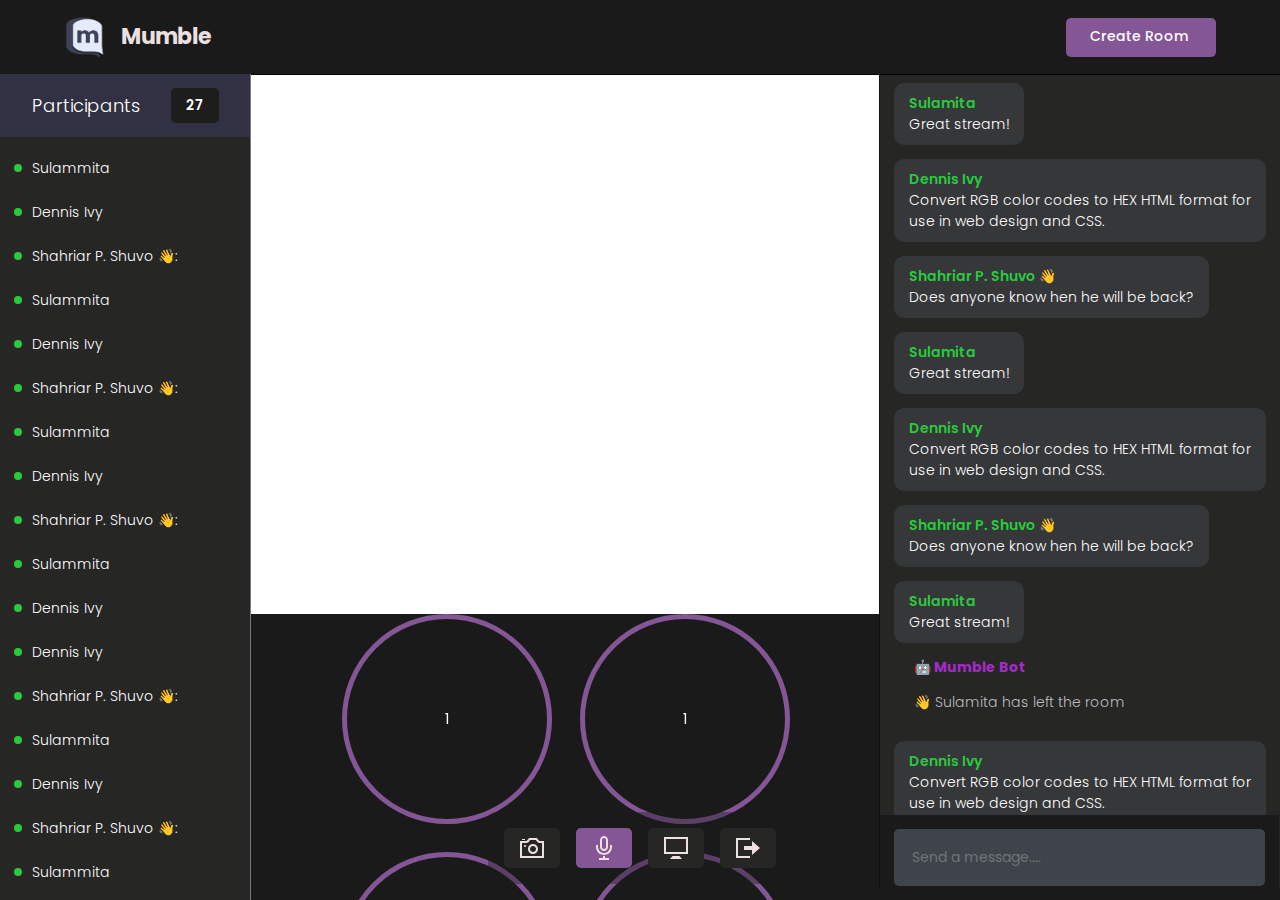
==== room.html @ 34bbaac6 "the start templet to the project" ====
<!DOCTYPE html>
<html>
<head>
    <meta charset='utf-8'>
    <meta http-equiv='X-UA-Compatible' content='IE=edge'>
    <title>Room</title>
    <meta name='viewport' content='width=device-width, initial-scale=1'>
    <link rel='stylesheet' type='text/css' media='screen' href='styles/main.css'>

    <link rel='stylesheet' type='text/css' media='screen' href='styles/room.css'>
</head>
<body>

    <header id="nav">
       <div class="nav--list">
            <button id="members__button">
               <svg width="24" height="24" xmlns="http://www.w3.org/2000/svg" fill-rule="evenodd" clip-rule="evenodd"><path d="M24 18v1h-24v-1h24zm0-6v1h-24v-1h24zm0-6v1h-24v-1h24z" fill="#ede0e0"><path d="M24 19h-24v-1h24v1zm0-6h-24v-1h24v1zm0-6h-24v-1h24v1z"/></svg>
            </button>
            <a href="lobby.html"/>
                <h3 id="logo">
                    <img src="./images/logo.png" alt="Site Logo">
                    <span>Mumble</span>
                </h3>
            </a>
       </div>

        <div id="nav__links">
            <button id="chat__button"><svg width="24" height="24" xmlns="http://www.w3.org/2000/svg" fill-rule="evenodd" fill="#ede0e0" clip-rule="evenodd"><path d="M24 20h-3v4l-5.333-4h-7.667v-4h2v2h6.333l2.667 2v-2h3v-8.001h-2v-2h4v12.001zm-15.667-6l-5.333 4v-4h-3v-14.001l18 .001v14h-9.667zm-6.333-2h3v2l2.667-2h8.333v-10l-14-.001v10.001z"/></svg></button>
            <!-- <a class="nav__link" href="/">
                Lobby
                <svg xmlns="http://www.w3.org/2000/svg" width="24" height="24" fill="#ede0e0" viewBox="0 0 24 24"><path d="M20 7.093v-5.093h-3v2.093l3 3zm4 5.907l-12-12-12 12h3v10h7v-5h4v5h7v-10h3zm-5 8h-3v-5h-8v5h-3v-10.26l7-6.912 7 6.99v10.182z"/></svg>
            </a> -->
            <a class="nav__link" id="create__room__btn" href="lobby.html">
                Create Room
               <svg xmlns="http://www.w3.org/2000/svg" width="24" height="24" fill="#ede0e0" viewBox="0 0 24 24"><path d="M12 0c-6.627 0-12 5.373-12 12s5.373 12 12 12 12-5.373 12-12-5.373-12-12-12zm6 13h-5v5h-2v-5h-5v-2h5v-5h2v5h5v2z"/></svg>
            </a>
        </div>
    </header>

    <main class="container">
        <div id="room__container">
            <section id="members__container">

            <div id="members__header">
                <p>Participants</p>
                <strong id="members__count">27</strong>
            </div>

            <div id="member__list">
                <div class="member__wrapper" id="member__1__wrapper">
                    <span class="green__icon"></span>
                    <p class="member_name">Sulammita</p>
                </div>

                <div class="member__wrapper" id="member__2__wrapper">
                    <span class="green__icon"></span>
                    <p class="member_name">Dennis Ivy</p>
                </div>

                <div class="member__wrapper" id="member__2__wrapper">
                    <span class="green__icon"></span>
                    <p class="member_name">Shahriar P. Shuvo 👋:</p>
                </div>

                <div class="member__wrapper" id="member__1__wrapper">
                    <span class="green__icon"></span>
                    <p class="member_name">Sulammita</p>
                </div>

                <div class="member__wrapper" id="member__2__wrapper">
                    <span class="green__icon"></span>
                    <p class="member_name">Dennis Ivy</p>
                </div>

                <div class="member__wrapper" id="member__2__wrapper">
                    <span class="green__icon"></span>
                    <p class="member_name">Shahriar P. Shuvo 👋:</p>
                </div>

                <div class="member__wrapper" id="member__1__wrapper">
                    <span class="green__icon"></span>
                    <p class="member_name">Sulammita</p>
                </div>

                <div class="member__wrapper" id="member__2__wrapper">
                    <span class="green__icon"></span>
                    <p class="member_name">Dennis Ivy</p>
                </div>

                <div class="member__wrapper" id="member__2__wrapper">
                    <span class="green__icon"></span>
                    <p class="member_name">Shahriar P. Shuvo 👋:</p>
                </div>

                <div class="member__wrapper" id="member__1__wrapper">
                    <span class="green__icon"></span>
                    <p class="member_name">Sulammita</p>
                </div>

                <div class="member__wrapper" id="member__2__wrapper">
                    <span class="green__icon"></span>
                    <p class="member_name">Dennis Ivy</p>
                </div>
                <div class="member__wrapper" id="member__2__wrapper">
                    <span class="green__icon"></span>
                    <p class="member_name">Dennis Ivy</p>
                </div>

                <div class="member__wrapper" id="member__2__wrapper">
                    <span class="green__icon"></span>
                    <p class="member_name">Shahriar P. Shuvo 👋:</p>
                </div>

                <div class="member__wrapper" id="member__1__wrapper">
                    <span class="green__icon"></span>
                    <p class="member_name">Sulammita</p>
                </div>

                <div class="member__wrapper" id="member__2__wrapper">
                    <span class="green__icon"></span>
                    <p class="member_name">Dennis Ivy</p>
                </div>

                <div class="member__wrapper" id="member__2__wrapper">
                    <span class="green__icon"></span>
                    <p class="member_name">Shahriar P. Shuvo 👋:</p>
                </div>

                <div class="member__wrapper" id="member__1__wrapper">
                    <span class="green__icon"></span>
                    <p class="member_name">Sulammita</p>
                </div>

                <div class="member__wrapper" id="member__2__wrapper">
                    <span class="green__icon"></span>
                    <p class="member_name">Dennis Ivy</p>
                </div>

                <div class="member__wrapper" id="member__2__wrapper">
                    <span class="green__icon"></span>
                    <p class="member_name">Shahriar P. Shuvo 👋:</p>
                </div>

                <div class="member__wrapper" id="member__1__wrapper">
                    <span class="green__icon"></span>
                    <p class="member_name">Sulammita</p>
                </div>

                <div class="member__wrapper" id="member__2__wrapper">
                    <span class="green__icon"></span>
                    <p class="member_name">Dennis Ivy</p>
                </div>
                <div class="member__wrapper" id="member__2__wrapper">
                    <span class="green__icon"></span>
                    <p class="member_name">Dennis Ivy</p>
                </div>
            </div>

            </section>
            <section id="stream__container">
                <div id="stream__box"></div>
                <div class="stream__actions">
                    <button>
                        <svg xmlns="http://www.w3.org/2000/svg" width="24" height="24" viewBox="0 0 24 24"><path d="M5 4h-3v-1h3v1zm10.93 0l.812 1.219c.743 1.115 1.987 1.781 3.328 1.781h1.93v13h-20v-13h3.93c1.341 0 2.585-.666 3.328-1.781l.812-1.219h5.86zm1.07-2h-8l-1.406 2.109c-.371.557-.995.891-1.664.891h-5.93v17h24v-17h-3.93c-.669 0-1.293-.334-1.664-.891l-1.406-2.109zm-11 8c0-.552-.447-1-1-1s-1 .448-1 1 .447 1 1 1 1-.448 1-1zm7 0c1.654 0 3 1.346 3 3s-1.346 3-3 3-3-1.346-3-3 1.346-3 3-3zm0-2c-2.761 0-5 2.239-5 5s2.239 5 5 5 5-2.239 5-5-2.239-5-5-5z"/></svg>
                    </button>
                    <button class="active">
                        <svg xmlns="http://www.w3.org/2000/svg" width="24" height="24" viewBox="0 0 24 24"><path d="M12 2c1.103 0 2 .897 2 2v7c0 1.103-.897 2-2 2s-2-.897-2-2v-7c0-1.103.897-2 2-2zm0-2c-2.209 0-4 1.791-4 4v7c0 2.209 1.791 4 4 4s4-1.791 4-4v-7c0-2.209-1.791-4-4-4zm8 9v2c0 4.418-3.582 8-8 8s-8-3.582-8-8v-2h2v2c0 3.309 2.691 6 6 6s6-2.691 6-6v-2h2zm-7 13v-2h-2v2h-4v2h10v-2h-4z"/></svg>
                    </button>
                    <button>
                        <svg xmlns="http://www.w3.org/2000/svg" width="24" height="24" viewBox="0 0 24 24"><path d="M0 1v17h24v-17h-24zm22 15h-20v-13h20v13zm-6.599 4l2.599 3h-12l2.599-3h6.802z"/></svg>
                    </button>
                    <button>
                        <svg xmlns="http://www.w3.org/2000/svg" width="24" height="24" viewBox="0 0 24 24"><path d="M16 10v-5l8 7-8 7v-5h-8v-4h8zm-16-8v20h14v-2h-12v-16h12v-2h-14z"/></svg>
                    </button>
                </div>
                <div class="vidoes">
                    <div>1</div>
                    <div>1</div>
                    <div>1</div>
                    <div>1</div>
                    <div>1</div>
                    <div>1</div>
                </div>
            </section>

            <section id="messages__container">

                <div id="messages">
                    <div class="message__wrapper">
                        <div class="message__body__bot">
                            <strong class="message__author__bot">🤖 Mumble Bot</strong>
                            <p class="message__text__bot">Welcome to the room, Don't be shy, say hello!</p>
                        </div>
                    </div>

                    <div class="message__wrapper">
                        <div class="message__body__bot">
                            <strong class="message__author__bot">🤖 Mumble Bot</strong>
                            <p class="message__text__bot">Dennis Ivy just entered the room!</p>
                        </div>
                    </div>

                    <div class="message__wrapper">
                        <div class="message__body">
                            <strong class="message__author">Dennis Ivy</strong>
                            <p class="message__text">Does anyone know hen he will be back?</p>
                        </div>
                    </div>

                    <div class="message__wrapper">
                        <div class="message__body__bot">
                            <strong class="message__author__bot">🤖 Mumble Bot</strong>
                            <p class="message__text__bot">Sulamita  just entered the room!</p>
                        </div>
                    </div>

                    <div class="message__wrapper">
                        <div class="message__body__bot">
                            <strong class="message__author__bot">🤖 Mumble Bot</strong>
                            <p class="message__text__bot">Shahriar P. Shuvo  just entered the room!</p>
                        </div>
                    </div>

                    <div class="message__wrapper">
                        
                        <div class="message__body">
                            <strong class="message__author">Sulamita</strong>  
                            <p class="message__text"> Great stream!</p>
                        </div>
                    </div>

                    <div class="message__wrapper">
                        
                        <div class="message__body">
                            <strong class="message__author">Dennis Ivy</strong>  
                            <p class="message__text"> Convert RGB color 
                                codes to HEX HTML format for use 
                                in web design and CSS.</p>
                        </div>
                    </div>

                    <div class="message__wrapper">
                        
                        <div class="message__body">
                            <strong class="message__author">Shahriar P. Shuvo 👋</strong>  
                            <p class="message__text">Does 
                                anyone know hen he will be 
                                back?</p>
                        </div>
                    </div>
                    <div class="message__wrapper">
                         
                        <div class="message__body">
                            <strong class="message__author">Sulamita</strong> 
                            <p class="message__text">Great stream!</p>
                        </div>
                    </div>

                    <div class="message__wrapper">
                        
                        <div class="message__body">
                            <strong class="message__author">Dennis Ivy</strong>   
                            <p class="message__text">Convert RGB color 
                                codes to HEX HTML format for use 
                                in web design and CSS.</p>
                        </div>
                    </div>

                    <div class="message__wrapper">        
                        <div class="message__body">
                            <strong class="message__author">Shahriar P. Shuvo 👋</strong>
                            <p class="message__text">Does 
                                anyone know hen he will be 
                                back?</p>
                        </div>
                    </div>

                    <div class="message__wrapper">
                        <div class="message__body">
                            <strong class="message__author">Sulamita</strong>
                            <p class="message__text">Great stream!</p>
                        </div>
                    </div>

                    <div class="message__wrapper">
                        <div class="message__body__bot">
                            <strong class="message__author__bot">🤖 Mumble Bot</strong>
                            <p class="message__text__bot">👋 Sulamita  has left the room</p>
                        </div>
                    </div>

                    <div class="message__wrapper">
                        
                        <div class="message__body">
                            <strong class="message__author">Dennis Ivy</strong>
                            <p class="message__text">Convert RGB color 
                                codes to HEX HTML format for use 
                                in web design and CSS.</p>
                        </div>
                    </div>

                    <div class="message__wrapper">
                        <div class="message__body">
                            <strong class="message__author">Shahriar P. Shuvo 👋</strong>
                            <p class="message__text">Does 
                                anyone know hen he will be 
                                back?</p>
                        </div>
                    </div>
                </div>

                <form id="message__form">
                    <input type="text" name="message" placeholder="Send a message...." />
                </form>

            </section>
        </div>
    </main>
    
</body>
<script type="text/javascript" src="js/room.js"></script>
</html>
---- styles/main.css ----
@import url('https://fonts.googleapis.com/css2?family=Poppins:wght@400;500;600;700;800&display=swap');

* {
  font-family: 'Poppins', sans-serif;
}

/* width */
::-webkit-scrollbar {
  width: 7px;
}

/* Track */
::-webkit-scrollbar-track {
  box-shadow: inset 0 0 5px grey;
  border-radius: 10px;
}

/* Handle */
::-webkit-scrollbar-thumb {
  background: #797a79;
  border-radius: 10px;
}

/* Handle on hover */
::-webkit-scrollbar-thumb:hover {
  background: #845695;
}

body {
  background-color: #1a1a1a;
  color: #fff;

  font-size: 14px;
  padding: 0;
  margin: 0;
  box-sizing: border-box;
}

p,
a {
  font-weight: 300;
}

.avatar__md {
  height: 40px;
  width: 40px;
  object-fit: cover;
  border-radius: 50%;
}

.avatar__sm {
  height: 30px;
  width: 30px;
  object-fit: cover;
  border-radius: 50%;
}

#nav {
  position: fixed;
  top: 0;
  width: 100%;
  box-sizing: border-box;
  display: flex;
  justify-content: space-between;
  align-items: center;
  border-bottom: 1px solid #000000;
  background-color: #1a1a1a;
  text-decoration: none;
  padding: 16px 5%;
  z-index: 999;
}

#logo {
  display: flex;
  align-items: center;
  gap: 16px;
  font-size: 22px;
  font-weight: 700;
  line-height: 0;
  margin: 0;
  color: #ebe0e0;
}

@media (max-width: 640px) {
  #logo span {
    display: none;
  }
}

#logo img {
  height: 42px;
}

#nav a {
  text-decoration: none;
}

#nav__links {
  display: flex;
  align-items: center;
  column-gap: 2em;
}

.nav__link {
  color: #fff;
  text-decoration: none;
  transition: 1s;
  border-bottom: 2px solid transparent;
  transition: all 0.3s ease-in-out;
  padding-bottom: 1px;
}

@media (max-width: 520px) {
  #nav__links {
    column-gap: 3em;
  }
}

.nav__link:hover {
  color: rgb(230, 228, 228);
  text-decoration: none;
  border-color: #845695;
}

#create__room__btn {
  display: block;
  background-color: #845695;
  padding: 8px 24px;
  font-size: 14px;
  font-weight: 500;
  border-radius: 5px;
}

#create__room__btn:hover {
  background-color: #845695;
}

.nav--list {
  display: flex;
  gap: 1rem;
  align-items: center;
}

#members__button,
#chat__button {
  display: none;
  cursor: pointer;
  background: transparent;
  border: none;
}

#members__button:hover svg > path,
#chat__button:hover svg,
.nav__link:hover svg {
  fill: #845695;
}

.nav__link svg {
  width: 0;
  height: 0;
}

@media (max-width: 640px) {
  #members__button {
    display: block;
  }

  .nav__link svg {
    width: 1.5rem;
    height: 1.5rem;
  }
  .nav__link,
  #create__room__btn {
    font-size: 0;
    border: none;
  }

  #create__room__btn {
    padding: 0;
    background-color: transparent;
    border-radius: 50%;
  }

  #create__room__btn:hover {
    background-color: transparent;
  }
}
---- styles/room.css ----
.container {
  margin-top: 74px;
  height: clac(100vh - 74px);
  width: 100%;
  position: relative;
}

#room__container {
  position: relative;
  display: flex;
  gap: 3rem;
}

#members__container {
  background-color: #262625;
  border-right: 1px solid #797a79;
  overflow-y: auto;
  width: 90%;
  max-width: 250px;
  position: fixed;
  height: 100%;
  z-index: 999;
}

#members__count {
  background-color: #1d1d1c;
  padding: 7px 15px;
  font-size: 14px;
  font-weight: 600;
  border-radius: 5px;
}

#members__header {
  display: flex;
  justify-content: space-around;
  align-items: center;
  padding: 0 1rem;
  position: fixed;
  font-size: 18px;
  background-color: #323143;
  width: 218px;
}

#member__list {
  display: flex;
  flex-direction: column;
  gap: 1rem;
  padding-top: 5rem;
  padding-bottom: 6.5rem;
}

.members__list::-webkit-scrollbar {
  height: 14px;
}

.member__wrapper {
  display: flex;
  align-items: center;
  column-gap: 10px;
  padding-left: 1em;
}

.green__icon {
  display: block;
  height: 8px;
  width: 8px;
  border-radius: 50%;
  background-color: #2aca3e;
}

.member_name{
  font-size: 14px;
  line-height: 0;
}

#messages__container {
  height: calc(100vh - 85px);
  background-color: #262625;
  right: 0;
  position: absolute;
  width: 100%;
  max-width: 25rem;
  overflow-y: auto;
  border-left: 1px solid #111;
}

#messages {
  width: 100%;
  height: 100%;
  overflow-y: auto;
}

.message__wrapper:last-child {
  margin-bottom: 6.5rem;
}

.message__wrapper {
  display: flex;
  gap: 10px;
  margin: 1em;
}

.message__body {
  background-color: #363739;
  border-radius: 10px;
  padding: 10px 15px;
  width: fit-content;
  max-width: 900px;
}

.message__body strong {
  font-weight: 600;
  color: #ede0e0;
}

.message__body__bot{
  padding: 0 20px;
  max-width: 900px;
  color: #bdbdbd;
}


.message__author {
  margin-right: 10px;
  color: #2aca3e!important;

}

.message__author__bot {
  margin-right: 10px;
  color: #a52aca!important;

}

.message__text {
  margin: 0;
}

#message__form {
  width: 23.2rem;
  position: fixed;
  bottom: 0;
  display: block;
  background-color: #1a1a1a;
  padding: 1em;
}

#message__form input {
  color: #fff;
  width: 100%;
  border: none;
  border-radius: 5px;
  padding: 18px;
  font-size: 14px;
  box-sizing: border-box;
  background-color: #3f434a;
}

#message__form input:focus {
  outline: none;
}

#message__form input::placeholder {
  color: #707575;
}

#stream__container {
  justify-self: center;
  width: calc(100% - 40.7rem);
  position: fixed;
  left: 15.7rem;
  top: clac(100vh - 72px);
  overflow-y: auto;
  height: 100%;
}
#stream__box{
  background-color: white;
  height: 60vh;
}
.vidoes{
  display:flex;
  flex-wrap: wrap;
  gap: 2em;
  justify-content: center;
  align-items: center;
}

.vidoes>div{
  width: 300px;
  height: 300px;
  display: flex;
  justify-content: center;
  align-items: center;
  overflow: hidden;
  cursor: pointer;
  border-width: 5px;
  border-style: solid;
  border-color: #845695;
  border-radius: 50%;
  -webkit-border-radius: 50%;
  -moz-border-radius: 50%;
  -ms-border-radius: 50%;
  -o-border-radius: 50%;
}
@media (max-width: 1400px) {
  .vidoes>div{
    width: 200px;
    height: 200px;
    display: flex;
    justify-content: center;
    align-items: center;
    overflow: hidden;
    cursor: pointer;
    border-width: 5px;
    border-style: solid;
    border-color: #845695;
    border-radius: 50%;
    -webkit-border-radius: 50%;
    -moz-border-radius: 50%;
    -ms-border-radius: 50%;
    -o-border-radius: 50%;
  }
}

@media (max-width: 1200px) {
  #members__container {
    display: none;
  }

  #members__button {
    display: block;
  }

  #stream__container {
    width: calc(100% - 25rem);
    left: 0;
  }
}

@media (max-width: 980px) {
  #stream__container {
    width: calc(100% - 20rem);
    left: 0;
  }
  #messages__container {
    max-width: 20rem;
  }

  #message__form {
    width: 18.2rem;
  }
}

@media (max-width: 768px) {
  #stream__container {
    width: 100%;
  }

  #messages__container {
    display: none;
  }

  #chat__button {
    display: block;
  }
}

#stream__box {
  position: relative;
}

.stream__focus {
  width: 100%;
  height: 100%;
}

.stream__focus iframe {
  width: 100%;
  height: 100%;
}

.stream__actions {
  position: fixed;
  bottom: 1rem;
  border-radius: 8px;
  background-color: #1a1a1a60;
  padding: 1rem;
  left: 50%;
  display: flex;
  gap: 1rem;
  transform: translateX(-50%);
}

.stream__actions a,
.stream__actions button {
  cursor: pointer;
  background-color: #262625;
  color: #fff;
  border: none;
  display: flex;
  align-items: center;
  justify-content: center;
  padding: 0.5rem 1rem;
  border-radius: 5px;
  transition: all 0.2s ease-in-out;
}

.stream__actions a svg,
.stream__actions button svg {
  width: 1.5rem;
  height: 1.5rem;
  fill: #ede0e0;
}

.stream__actions a.active,
.stream__actions button.active,
.stream__actions a:hover,
.stream__actions button:hover {
  background-color: #845695;
}
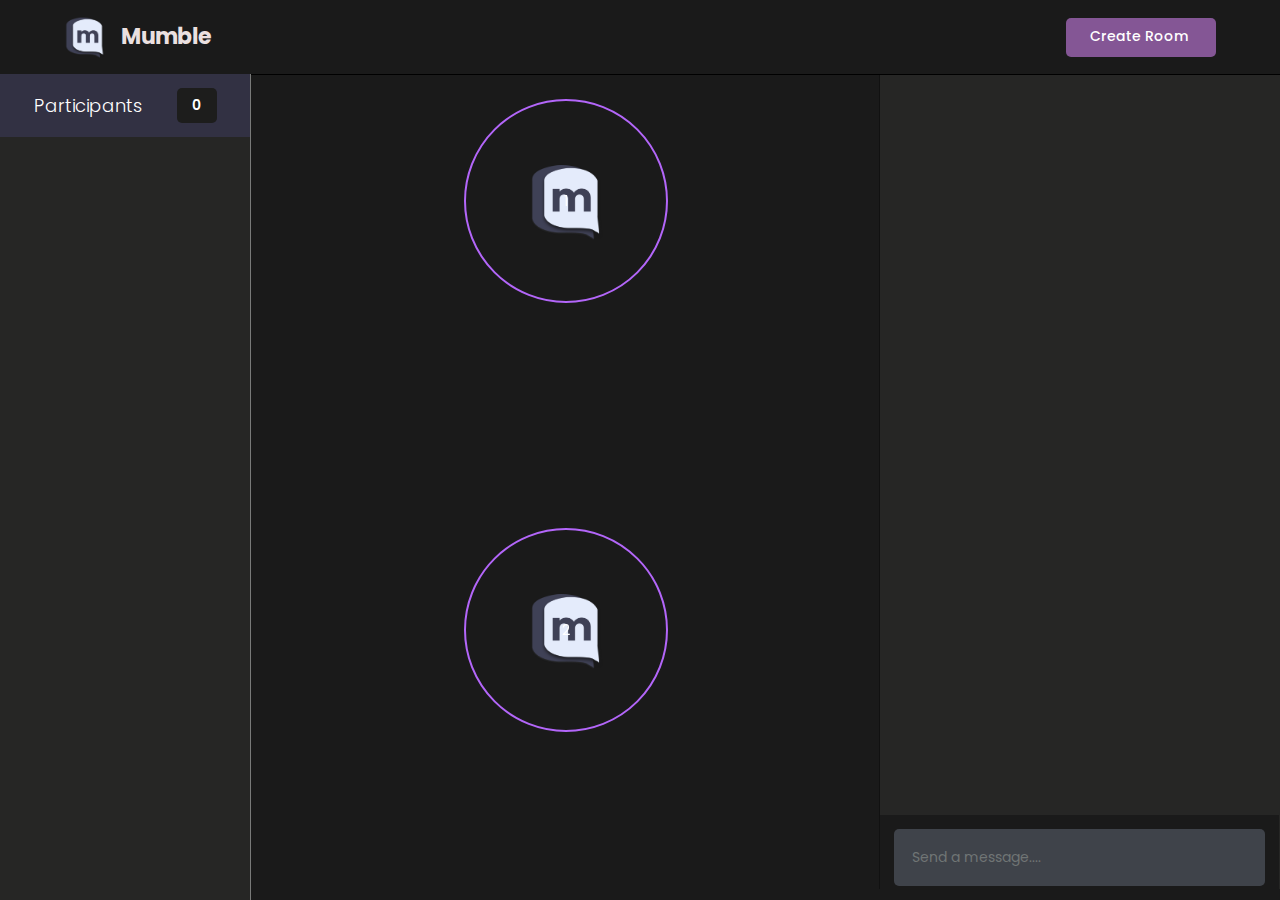
==== commit 46432b86: "the user video stream and expend user is done" ====
--- a/room.html
+++ b/room.html
@@ -39,275 +39,60 @@
 
     <main class="container">
         <div id="room__container">
+
             <section id="members__container">
 
             <div id="members__header">
                 <p>Participants</p>
-                <strong id="members__count">27</strong>
+                <strong id="members__count">0</strong>
             </div>
 
             <div id="member__list">
-                <div class="member__wrapper" id="member__1__wrapper">
-                    <span class="green__icon"></span>
-                    <p class="member_name">Sulammita</p>
-                </div>
-
-                <div class="member__wrapper" id="member__2__wrapper">
-                    <span class="green__icon"></span>
-                    <p class="member_name">Dennis Ivy</p>
-                </div>
-
-                <div class="member__wrapper" id="member__2__wrapper">
-                    <span class="green__icon"></span>
-                    <p class="member_name">Shahriar P. Shuvo 👋:</p>
-                </div>
-
-                <div class="member__wrapper" id="member__1__wrapper">
-                    <span class="green__icon"></span>
-                    <p class="member_name">Sulammita</p>
-                </div>
-
-                <div class="member__wrapper" id="member__2__wrapper">
-                    <span class="green__icon"></span>
-                    <p class="member_name">Dennis Ivy</p>
-                </div>
-
-                <div class="member__wrapper" id="member__2__wrapper">
-                    <span class="green__icon"></span>
-                    <p class="member_name">Shahriar P. Shuvo 👋:</p>
-                </div>
-
-                <div class="member__wrapper" id="member__1__wrapper">
-                    <span class="green__icon"></span>
-                    <p class="member_name">Sulammita</p>
-                </div>
-
-                <div class="member__wrapper" id="member__2__wrapper">
-                    <span class="green__icon"></span>
-                    <p class="member_name">Dennis Ivy</p>
-                </div>
-
-                <div class="member__wrapper" id="member__2__wrapper">
-                    <span class="green__icon"></span>
-                    <p class="member_name">Shahriar P. Shuvo 👋:</p>
-                </div>
-
-                <div class="member__wrapper" id="member__1__wrapper">
-                    <span class="green__icon"></span>
-                    <p class="member_name">Sulammita</p>
-                </div>
-
-                <div class="member__wrapper" id="member__2__wrapper">
-                    <span class="green__icon"></span>
-                    <p class="member_name">Dennis Ivy</p>
-                </div>
-                <div class="member__wrapper" id="member__2__wrapper">
-                    <span class="green__icon"></span>
-                    <p class="member_name">Dennis Ivy</p>
-                </div>
-
-                <div class="member__wrapper" id="member__2__wrapper">
-                    <span class="green__icon"></span>
-                    <p class="member_name">Shahriar P. Shuvo 👋:</p>
-                </div>
-
-                <div class="member__wrapper" id="member__1__wrapper">
-                    <span class="green__icon"></span>
-                    <p class="member_name">Sulammita</p>
-                </div>
-
-                <div class="member__wrapper" id="member__2__wrapper">
-                    <span class="green__icon"></span>
-                    <p class="member_name">Dennis Ivy</p>
-                </div>
-
-                <div class="member__wrapper" id="member__2__wrapper">
-                    <span class="green__icon"></span>
-                    <p class="member_name">Shahriar P. Shuvo 👋:</p>
-                </div>
-
-                <div class="member__wrapper" id="member__1__wrapper">
-                    <span class="green__icon"></span>
-                    <p class="member_name">Sulammita</p>
-                </div>
-
-                <div class="member__wrapper" id="member__2__wrapper">
-                    <span class="green__icon"></span>
-                    <p class="member_name">Dennis Ivy</p>
-                </div>
-
-                <div class="member__wrapper" id="member__2__wrapper">
-                    <span class="green__icon"></span>
-                    <p class="member_name">Shahriar P. Shuvo 👋:</p>
-                </div>
-
-                <div class="member__wrapper" id="member__1__wrapper">
-                    <span class="green__icon"></span>
-                    <p class="member_name">Sulammita</p>
-                </div>
-
-                <div class="member__wrapper" id="member__2__wrapper">
-                    <span class="green__icon"></span>
-                    <p class="member_name">Dennis Ivy</p>
-                </div>
-                <div class="member__wrapper" id="member__2__wrapper">
-                    <span class="green__icon"></span>
-                    <p class="member_name">Dennis Ivy</p>
-                </div>
             </div>
 
             </section>
+
             <section id="stream__container">
+
                 <div id="stream__box"></div>
+
+                <div id="streams__container">
+                    <div class="video__container">
+                        <div class="video-palyer">1</div>
+                    </div>
+                </div>
+                <div id="streams__container">
+                    <div class="video__container">
+                        <div class="video-palyer">2</div>
+                    </div>
+                </div>
+                <div id="streams__container">
+                    <div class="video__container">
+                        <div class="video-palyer">3</div>
+                    </div>
+                </div>  
+
                 <div class="stream__actions">
-                    <button>
+                    <button id="camera-btn" class="active">
                         <svg xmlns="http://www.w3.org/2000/svg" width="24" height="24" viewBox="0 0 24 24"><path d="M5 4h-3v-1h3v1zm10.93 0l.812 1.219c.743 1.115 1.987 1.781 3.328 1.781h1.93v13h-20v-13h3.93c1.341 0 2.585-.666 3.328-1.781l.812-1.219h5.86zm1.07-2h-8l-1.406 2.109c-.371.557-.995.891-1.664.891h-5.93v17h24v-17h-3.93c-.669 0-1.293-.334-1.664-.891l-1.406-2.109zm-11 8c0-.552-.447-1-1-1s-1 .448-1 1 .447 1 1 1 1-.448 1-1zm7 0c1.654 0 3 1.346 3 3s-1.346 3-3 3-3-1.346-3-3 1.346-3 3-3zm0-2c-2.761 0-5 2.239-5 5s2.239 5 5 5 5-2.239 5-5-2.239-5-5-5z"/></svg>
                     </button>
-                    <button class="active">
+                    <button id="mic-btn" class="active">
                         <svg xmlns="http://www.w3.org/2000/svg" width="24" height="24" viewBox="0 0 24 24"><path d="M12 2c1.103 0 2 .897 2 2v7c0 1.103-.897 2-2 2s-2-.897-2-2v-7c0-1.103.897-2 2-2zm0-2c-2.209 0-4 1.791-4 4v7c0 2.209 1.791 4 4 4s4-1.791 4-4v-7c0-2.209-1.791-4-4-4zm8 9v2c0 4.418-3.582 8-8 8s-8-3.582-8-8v-2h2v2c0 3.309 2.691 6 6 6s6-2.691 6-6v-2h2zm-7 13v-2h-2v2h-4v2h10v-2h-4z"/></svg>
                     </button>
-                    <button>
+                    <button id="screen-btn">
                         <svg xmlns="http://www.w3.org/2000/svg" width="24" height="24" viewBox="0 0 24 24"><path d="M0 1v17h24v-17h-24zm22 15h-20v-13h20v13zm-6.599 4l2.599 3h-12l2.599-3h6.802z"/></svg>
                     </button>
-                    <button>
+                    <button id="leave-btn" style="background-color: #FF5050;">
                         <svg xmlns="http://www.w3.org/2000/svg" width="24" height="24" viewBox="0 0 24 24"><path d="M16 10v-5l8 7-8 7v-5h-8v-4h8zm-16-8v20h14v-2h-12v-16h12v-2h-14z"/></svg>
                     </button>
                 </div>
-                <div class="vidoes">
-                    <div>1</div>
-                    <div>1</div>
-                    <div>1</div>
-                    <div>1</div>
-                    <div>1</div>
-                    <div>1</div>
-                </div>
+
+                <!-- <button id="join-btn">Join Stream</button> -->
             </section>
 
             <section id="messages__container">
 
-                <div id="messages">
-                    <div class="message__wrapper">
-                        <div class="message__body__bot">
-                            <strong class="message__author__bot">🤖 Mumble Bot</strong>
-                            <p class="message__text__bot">Welcome to the room, Don't be shy, say hello!</p>
-                        </div>
-                    </div>
-
-                    <div class="message__wrapper">
-                        <div class="message__body__bot">
-                            <strong class="message__author__bot">🤖 Mumble Bot</strong>
-                            <p class="message__text__bot">Dennis Ivy just entered the room!</p>
-                        </div>
-                    </div>
-
-                    <div class="message__wrapper">
-                        <div class="message__body">
-                            <strong class="message__author">Dennis Ivy</strong>
-                            <p class="message__text">Does anyone know hen he will be back?</p>
-                        </div>
-                    </div>
-
-                    <div class="message__wrapper">
-                        <div class="message__body__bot">
-                            <strong class="message__author__bot">🤖 Mumble Bot</strong>
-                            <p class="message__text__bot">Sulamita  just entered the room!</p>
-                        </div>
-                    </div>
-
-                    <div class="message__wrapper">
-                        <div class="message__body__bot">
-                            <strong class="message__author__bot">🤖 Mumble Bot</strong>
-                            <p class="message__text__bot">Shahriar P. Shuvo  just entered the room!</p>
-                        </div>
-                    </div>
-
-                    <div class="message__wrapper">
-                        
-                        <div class="message__body">
-                            <strong class="message__author">Sulamita</strong>  
-                            <p class="message__text"> Great stream!</p>
-                        </div>
-                    </div>
-
-                    <div class="message__wrapper">
-                        
-                        <div class="message__body">
-                            <strong class="message__author">Dennis Ivy</strong>  
-                            <p class="message__text"> Convert RGB color 
-                                codes to HEX HTML format for use 
-                                in web design and CSS.</p>
-                        </div>
-                    </div>
-
-                    <div class="message__wrapper">
-                        
-                        <div class="message__body">
-                            <strong class="message__author">Shahriar P. Shuvo 👋</strong>  
-                            <p class="message__text">Does 
-                                anyone know hen he will be 
-                                back?</p>
-                        </div>
-                    </div>
-                    <div class="message__wrapper">
-                         
-                        <div class="message__body">
-                            <strong class="message__author">Sulamita</strong> 
-                            <p class="message__text">Great stream!</p>
-                        </div>
-                    </div>
-
-                    <div class="message__wrapper">
-                        
-                        <div class="message__body">
-                            <strong class="message__author">Dennis Ivy</strong>   
-                            <p class="message__text">Convert RGB color 
-                                codes to HEX HTML format for use 
-                                in web design and CSS.</p>
-                        </div>
-                    </div>
-
-                    <div class="message__wrapper">        
-                        <div class="message__body">
-                            <strong class="message__author">Shahriar P. Shuvo 👋</strong>
-                            <p class="message__text">Does 
-                                anyone know hen he will be 
-                                back?</p>
-                        </div>
-                    </div>
-
-                    <div class="message__wrapper">
-                        <div class="message__body">
-                            <strong class="message__author">Sulamita</strong>
-                            <p class="message__text">Great stream!</p>
-                        </div>
-                    </div>
-
-                    <div class="message__wrapper">
-                        <div class="message__body__bot">
-                            <strong class="message__author__bot">🤖 Mumble Bot</strong>
-                            <p class="message__text__bot">👋 Sulamita  has left the room</p>
-                        </div>
-                    </div>
-
-                    <div class="message__wrapper">
-                        
-                        <div class="message__body">
-                            <strong class="message__author">Dennis Ivy</strong>
-                            <p class="message__text">Convert RGB color 
-                                codes to HEX HTML format for use 
-                                in web design and CSS.</p>
-                        </div>
-                    </div>
-
-                    <div class="message__wrapper">
-                        <div class="message__body">
-                            <strong class="message__author">Shahriar P. Shuvo 👋</strong>
-                            <p class="message__text">Does 
-                                anyone know hen he will be 
-                                back?</p>
-                        </div>
-                    </div>
-                </div>
+                <div id="messages"></div>
 
                 <form id="message__form">
                     <input type="text" name="message" placeholder="Send a message...." />
@@ -318,5 +103,9 @@
     </main>
     
 </body>
+<script type="text/javascript" src="js/AgoraRTC_N-4.13.0.js"></script>
+<!-- <script type="text/javascript" src="js/agora-rtm-sdk-1.4.4.js"></script> -->
 <script type="text/javascript" src="js/room.js"></script>
+<!-- <script type="text/javascript" src="js/room_rtm.js"></script> -->
+<script type="text/javascript" src="js/chatRoom.js"></script>
 </html>--- a/styles/room.css
+++ b/styles/room.css
@@ -173,52 +173,65 @@
   overflow-y: auto;
   height: 100%;
 }
+
 #stream__box{
-  background-color: white;
+  background-color: #3f434a;
   height: 60vh;
-}
-.vidoes{
-  display:flex;
+  display: none;
+}
+
+#stream__box .video__container{
+  border: 2px solid #000;
+  border-radius: 0;
+  height: 100%!important;
+  width:100%!important;
+
+  background-size: 300px;
+}
+
+#stream__box video{
+  border-radius: 0;
+}
+
+#streams__container{
+  display: flex;
   flex-wrap: wrap;
   gap: 2em;
   justify-content: center;
   align-items: center;
-}
-
-.vidoes>div{
+  margin-top: 25px;
+  margin-bottom: 225px;
+}
+
+.video__container{
+  display: flex;
+  justify-content: center;
+  align-items: center;
+  border:2px solid #b366f9;
+  border-radius: 50%;
+  cursor: pointer;
+  overflow: hidden;
+  height: 300px;
   width: 300px;
-  height: 300px;
-  display: flex;
-  justify-content: center;
-  align-items: center;
-  overflow: hidden;
-  cursor: pointer;
-  border-width: 5px;
-  border-style: solid;
-  border-color: #845695;
+  background-image: url("../images/logo.png");
+  background-repeat: no-repeat;
+  background-position: center;
+  background-size: 75px;
+}
+
+.video-player{
+  height: 100%;
+  width: 100%;
+}
+
+.video-player video{
   border-radius: 50%;
-  -webkit-border-radius: 50%;
-  -moz-border-radius: 50%;
-  -ms-border-radius: 50%;
-  -o-border-radius: 50%;
-}
+}
+
 @media (max-width: 1400px) {
-  .vidoes>div{
+  .video__container{
+    height: 200px;
     width: 200px;
-    height: 200px;
-    display: flex;
-    justify-content: center;
-    align-items: center;
-    overflow: hidden;
-    cursor: pointer;
-    border-width: 5px;
-    border-style: solid;
-    border-color: #845695;
-    border-radius: 50%;
-    -webkit-border-radius: 50%;
-    -moz-border-radius: 50%;
-    -ms-border-radius: 50%;
-    -o-border-radius: 50%;
   }
 }
 
@@ -254,6 +267,11 @@
 @media (max-width: 768px) {
   #stream__container {
     width: 100%;
+  }
+
+  .video__container{
+    height: 100px;
+    width: 100px;
   }
 
   #messages__container {
@@ -286,7 +304,7 @@
   background-color: #1a1a1a60;
   padding: 1rem;
   left: 50%;
-  display: flex;
+  display: none;
   gap: 1rem;
   transform: translateX(-50%);
 }
@@ -318,3 +336,18 @@
 .stream__actions button:hover {
   background-color: #845695;
 }
+
+#join-btn{
+  background-color: #845695;
+  font-size: 18px;
+  padding: 25px 50px;
+  border: none;
+  color:#fff;
+
+  position: fixed;
+  bottom: 1rem;
+  border-radius: 8px;
+  left:50%;
+  transform: translateX(-50%);
+  cursor: pointer;
+}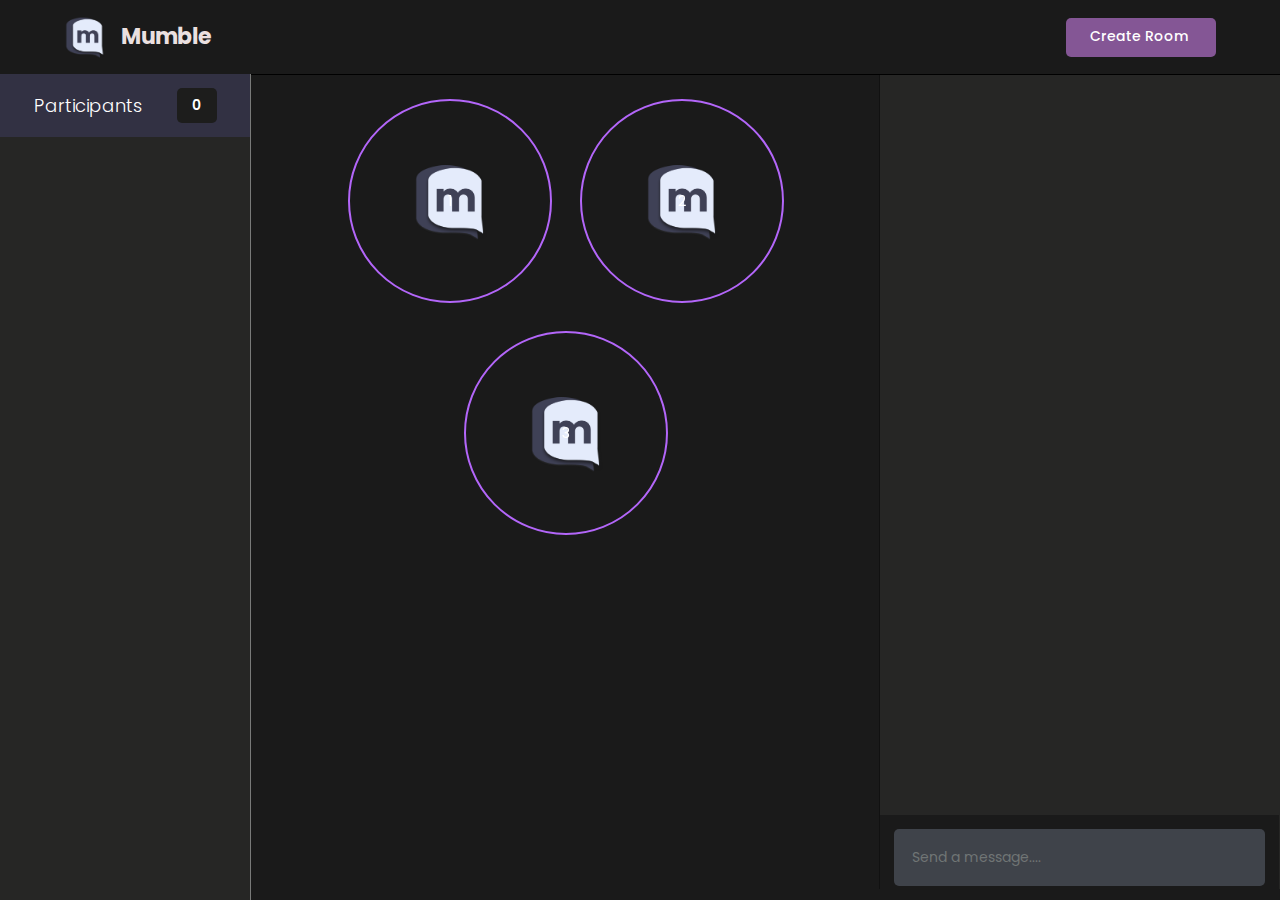
==== commit 7d59f863: "fix the user expend" ====
--- a/room.html
+++ b/room.html
@@ -60,17 +60,13 @@
                     <div class="video__container">
                         <div class="video-palyer">1</div>
                     </div>
-                </div>
-                <div id="streams__container">
                     <div class="video__container">
                         <div class="video-palyer">2</div>
                     </div>
-                </div>
-                <div id="streams__container">
                     <div class="video__container">
                         <div class="video-palyer">3</div>
                     </div>
-                </div>  
+                </div>
 
                 <div class="stream__actions">
                     <button id="camera-btn" class="active">
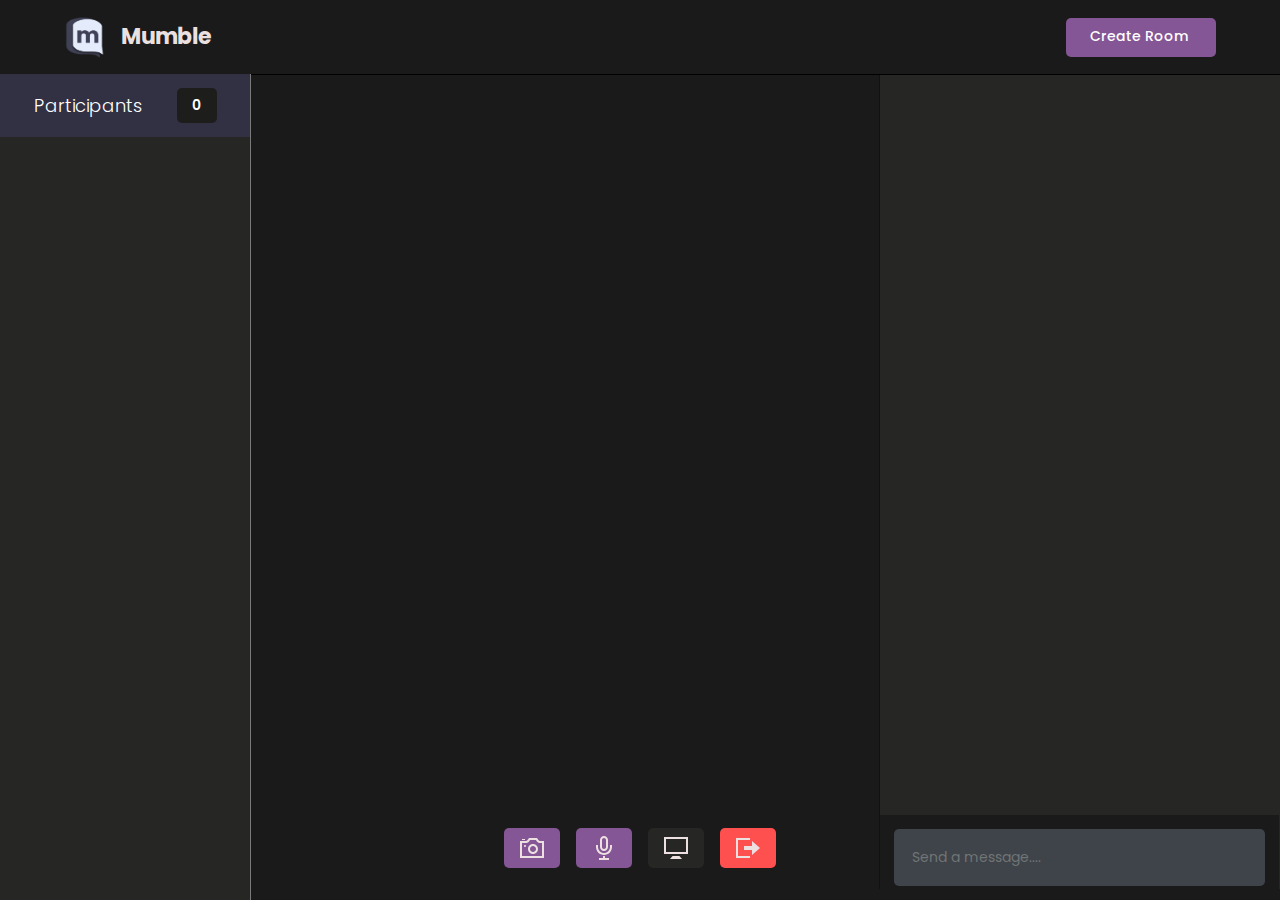
==== commit d1e046a9: "sharing the screen and return to the user camera agina is active now" ====
--- a/room.html
+++ b/room.html
@@ -8,6 +8,7 @@
     <link rel='stylesheet' type='text/css' media='screen' href='styles/main.css'>
 
     <link rel='stylesheet' type='text/css' media='screen' href='styles/room.css'>
+    <link rel="stylesheet" href="https://cdnjs.cloudflare.com/ajax/libs/font-awesome/6.1.2/css/all.min.css" integrity="sha512-1sCRPdkRXhBV2PBLUdRb4tMg1w2YPf37qatUFeS7zlBy7jJI8Lf4VHwWfZZfpXtYSLy85pkm9GaYVYMfw5BC1A==" crossorigin="anonymous" referrerpolicy="no-referrer" />
 </head>
 <body>
 
@@ -54,18 +55,11 @@
 
             <section id="stream__container">
 
-                <div id="stream__box"></div>
+                <div id="stream__box">
+                    <i class="fa-solid fa-xmark close-icon" id="close-icon"></i>
+                </div>
 
                 <div id="streams__container">
-                    <div class="video__container">
-                        <div class="video-palyer">1</div>
-                    </div>
-                    <div class="video__container">
-                        <div class="video-palyer">2</div>
-                    </div>
-                    <div class="video__container">
-                        <div class="video-palyer">3</div>
-                    </div>
                 </div>
 
                 <div class="stream__actions">
--- a/styles/room.css
+++ b/styles/room.css
@@ -178,6 +178,15 @@
   background-color: #3f434a;
   height: 60vh;
   display: none;
+  position: relative;
+}
+#stream__box .close-icon{
+  position:absolute;
+  top:10px;
+  left:10px;
+  z-index:2;
+  color: white;
+  cursor: pointer;
 }
 
 #stream__box .video__container{
@@ -304,7 +313,7 @@
   background-color: #1a1a1a60;
   padding: 1rem;
   left: 50%;
-  display: none;
+  display: flex;
   gap: 1rem;
   transform: translateX(-50%);
 }
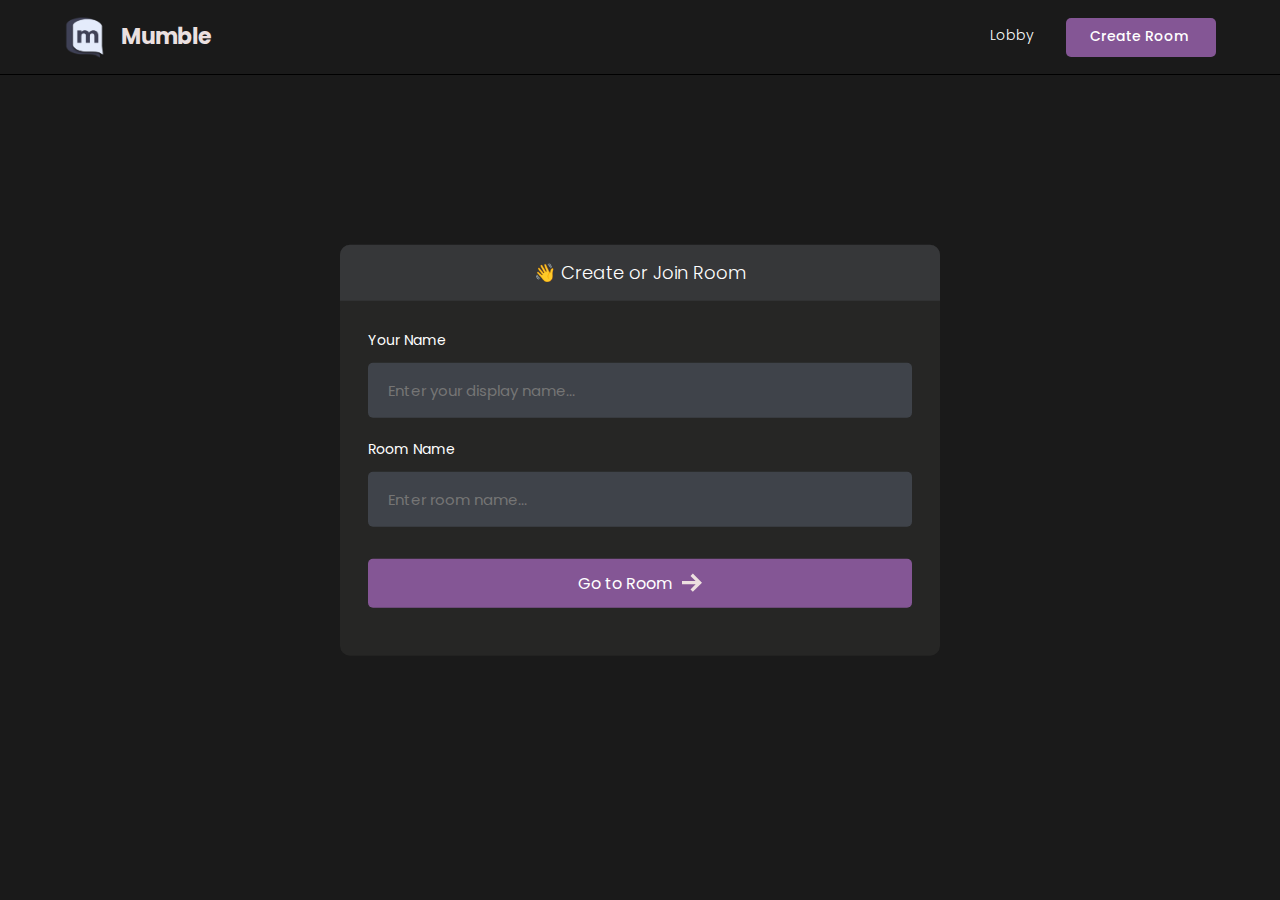
==== commit 8aef98a9: "there is a problem need a fix" ====
--- a/room.html
+++ b/room.html
@@ -94,8 +94,8 @@
     
 </body>
 <script type="text/javascript" src="js/AgoraRTC_N-4.13.0.js"></script>
-<!-- <script type="text/javascript" src="js/agora-rtm-sdk-1.4.4.js"></script> -->
+<script type="text/javascript" src="js/agora-rtm-sdk-1.5.0.js"></script>
 <script type="text/javascript" src="js/room.js"></script>
-<!-- <script type="text/javascript" src="js/room_rtm.js"></script> -->
+<script type="text/javascript" src="js/room-rtm.js"></script>
 <script type="text/javascript" src="js/chatRoom.js"></script>
 </html>